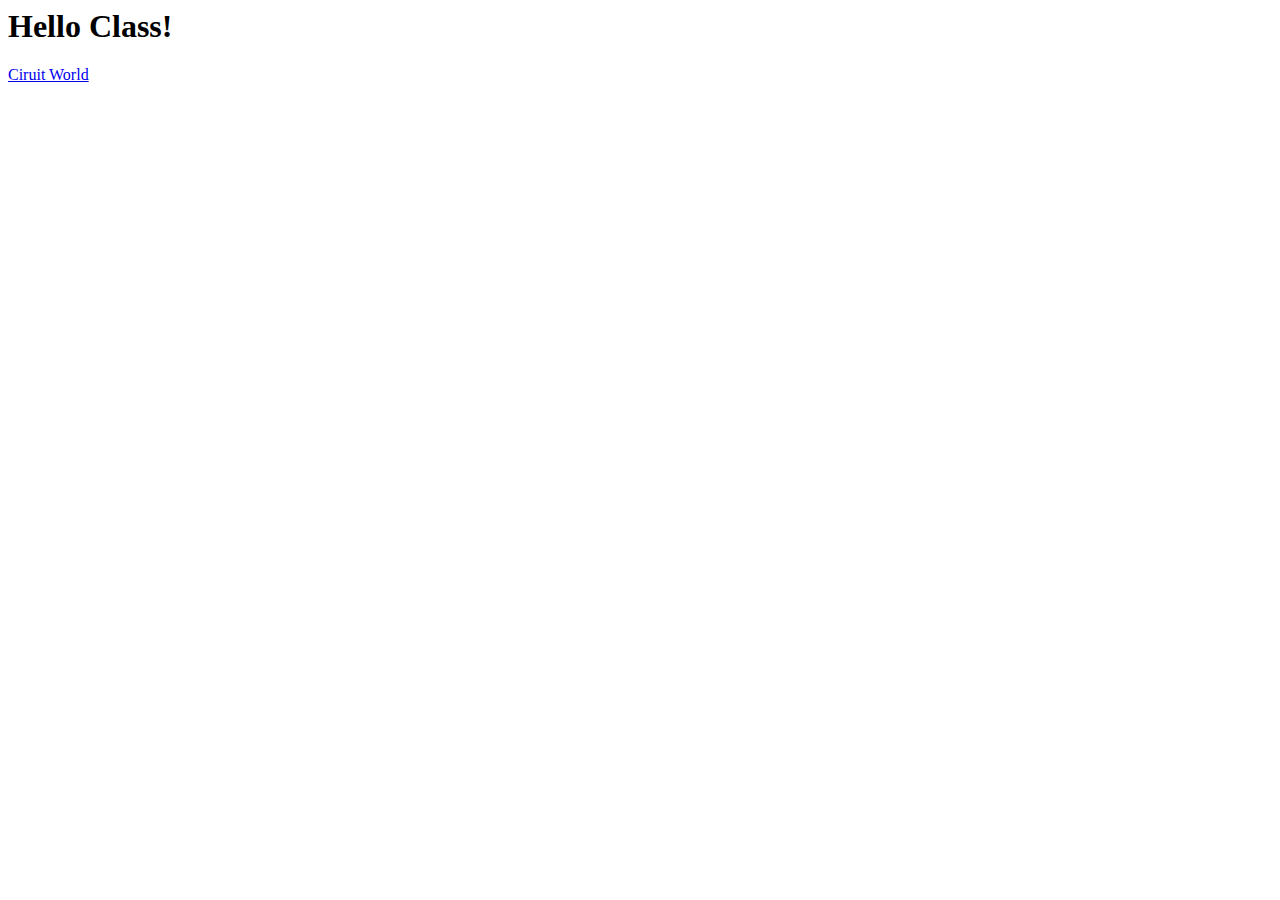
==== index.html @ 331fcb49 "initial file creation and html outline" ====
<html lang="en">
<head>
    <meta charset="UTF-8">
    <meta name="viewport" content="width=device-width, initial-scale=1.0">
    <meta http-equiv="X-UA-Compatible" content="ie=edge">
    <title>Document</title>
</head>
<body>
    <h1>Hello Class!</h1>

    <a href="http://www.cleo.net.uk/consultants_resources/science/circuitWorld/index.html">Ciruit World</a>
</body>
</html>
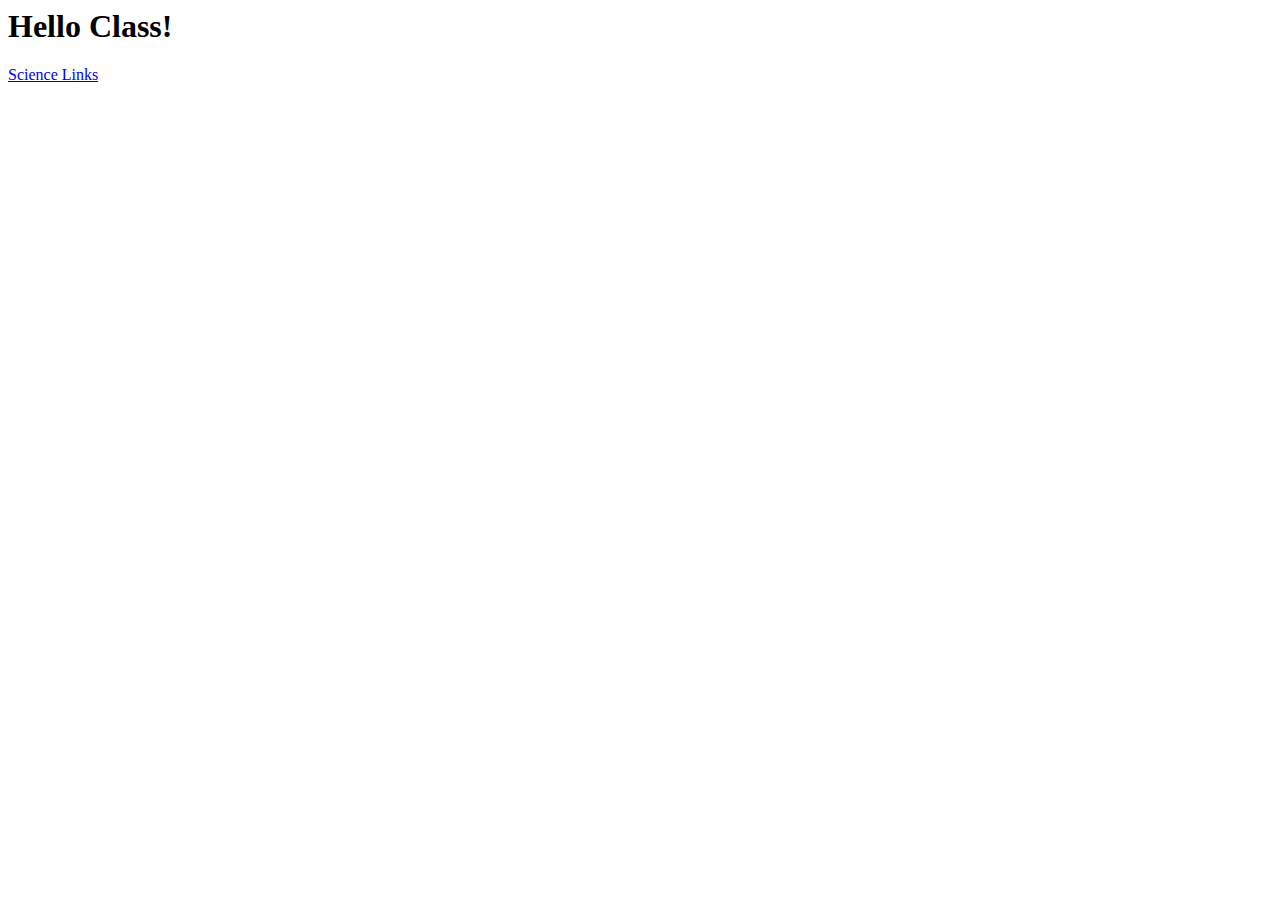
==== commit f55e5080: "changed temporary link" ====
--- a/index.html
+++ b/index.html
@@ -7,7 +7,8 @@
 </head>
 <body>
     <h1>Hello Class!</h1>
-
-    <a href="http://www.cleo.net.uk/consultants_resources/science/circuitWorld/index.html">Ciruit World</a>
+    <a href ="http://homeworkhelp.stjohnssevenoaks.com/revision/Science/electricity.htm">Science Links</a>
+<!-- 
+    <a href="http://www.cleo.net.uk/consultants_resources/science/circuitWorld/index.html">Ciruit World</a> -->
 </body>
 </html>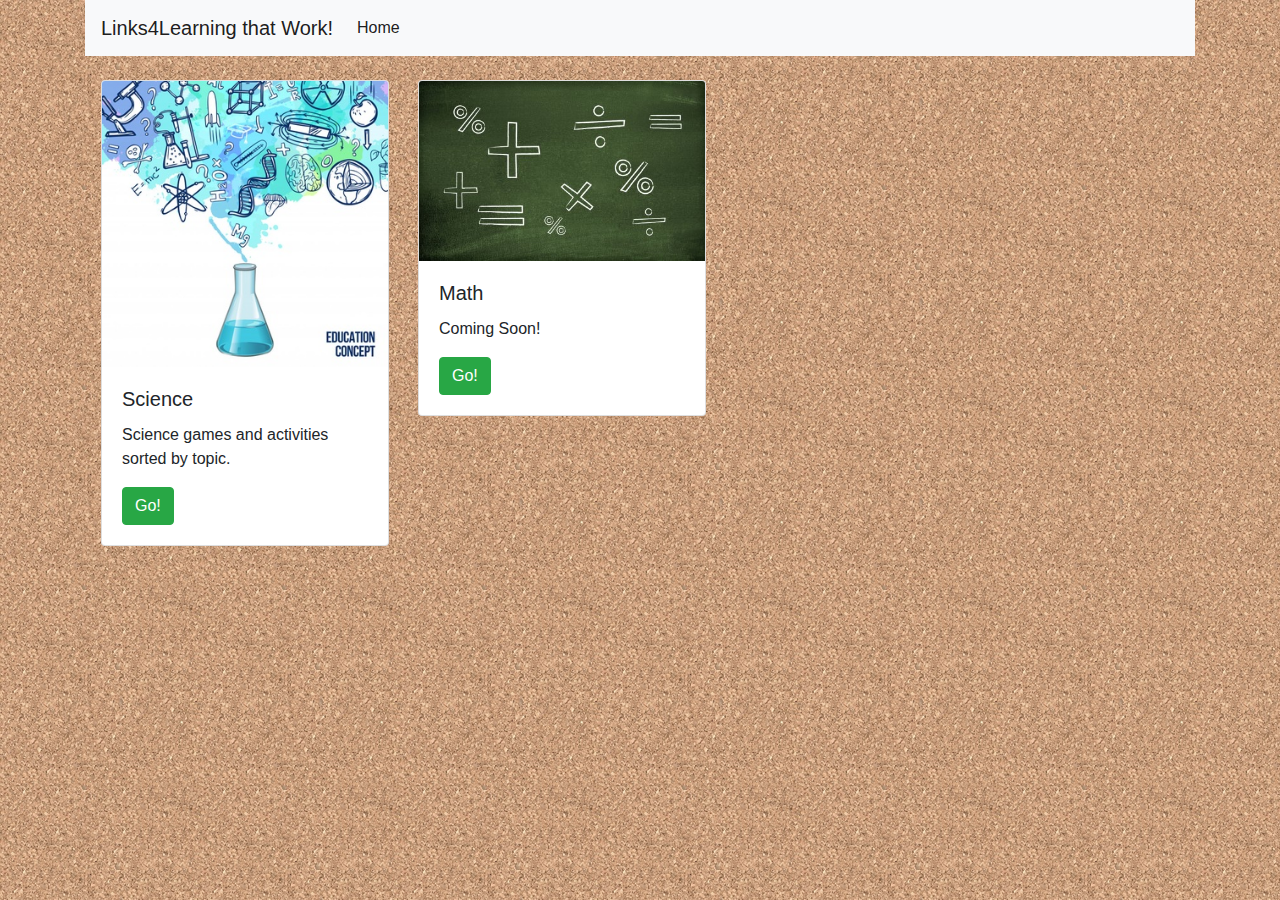
==== commit 556db274: "added bootstrap style, added navbar, added additional links and images" ====
--- a/index.html
+++ b/index.html
@@ -1,14 +1,67 @@
 <html lang="en">
+
 <head>
-    <meta charset="UTF-8">
-    <meta name="viewport" content="width=device-width, initial-scale=1.0">
-    <meta http-equiv="X-UA-Compatible" content="ie=edge">
-    <title>Document</title>
+  <meta charset="UTF-8">
+  <meta name="viewport" content="width=device-width, initial-scale=1.0">
+  <meta http-equiv="X-UA-Compatible" content="ie=edge">
+  <title>WorkingLinks4Learning</title>
+  <link rel="stylesheet" href="https://stackpath.bootstrapcdn.com/bootstrap/4.4.1/css/bootstrap.min.css"
+    integrity="sha384-Vkoo8x4CGsO3+Hhxv8T/Q5PaXtkKtu6ug5TOeNV6gBiFeWPGFN9MuhOf23Q9Ifjh" crossorigin="anonymous">
+  <link rel="stylesheet" href="assets/style.css">
 </head>
+
 <body>
-    <h1>Hello Class!</h1>
-    <a href ="http://homeworkhelp.stjohnssevenoaks.com/revision/Science/electricity.htm">Science Links</a>
-<!-- 
-    <a href="http://www.cleo.net.uk/consultants_resources/science/circuitWorld/index.html">Ciruit World</a> -->
+  <div class="container">
+    <nav class="navbar navbar-expand-lg navbar-light bg-light">
+      <a class="navbar-brand" href="#">Links4Learning that Work!</a>
+      <button class="navbar-toggler" type="button" data-toggle="collapse" data-target="#navbarNav"
+        aria-controls="navbarNav" aria-expanded="false" aria-label="Toggle navigation">
+        <span class="navbar-toggler-icon"></span>
+      </button>
+      <div class="collapse navbar-collapse" id="navbarNav">
+        <ul class="navbar-nav">
+          <li class="nav-item active">
+            <a class="nav-link" href="index.html">Home<span class="sr-only">(current)</span></a>
+          </li>
+          <!-- <li class="nav-item">
+          <a class="nav-link" href="#">Features</a>
+        </li>
+        <li class="nav-item">
+          <a class="nav-link" href="#">Pricing</a>
+        </li>
+        <li class="nav-item">
+          <a class="nav-link disabled" href="#" tabindex="-1" aria-disabled="true">Disabled</a>
+        </li> -->
+        </ul>
+      </div>
+    </nav>
+  </div>
+  <br>
+  <div class="container">
+    <div class="row">
+      <div class="col-md-3 mx-3">
+        <div class="card" style="width: 18rem;">
+          <img src="images/education-concept-sketch_1284-7335.jpg" class="card-img-top" alt="science image">
+          <div class="card-body">
+            <h5 class="card-title">Science</h5>
+            <p class="card-text">Science games and activities sorted by topic.</p>
+            <a href="science.html" class="btn btn-success">Go!</a>
+          </div>
+        </div>
+      </div>
+      
+      <div class="col-md-3 mx-3">
+        <div class="card" style="width: 18rem;">
+          <img src="images/depositphotos_7529921-stock-photo-math-symbols.jpg" class="card-img-top" alt="science image">
+          <div class="card-body">
+            <h5 class="card-title">Math</h5>
+            <p class="card-text">Coming Soon!</p>
+            <a href="#" class="btn btn-success">Go!</a>
+          </div>
+        </div>
+      </div>
+
+    </div>
 </body>
+
 </html>--- a/assets/style.css
+++ b/assets/style.css
@@ -0,0 +1,3 @@
+body {
+    background: url("../images/cork-board.png");
+}